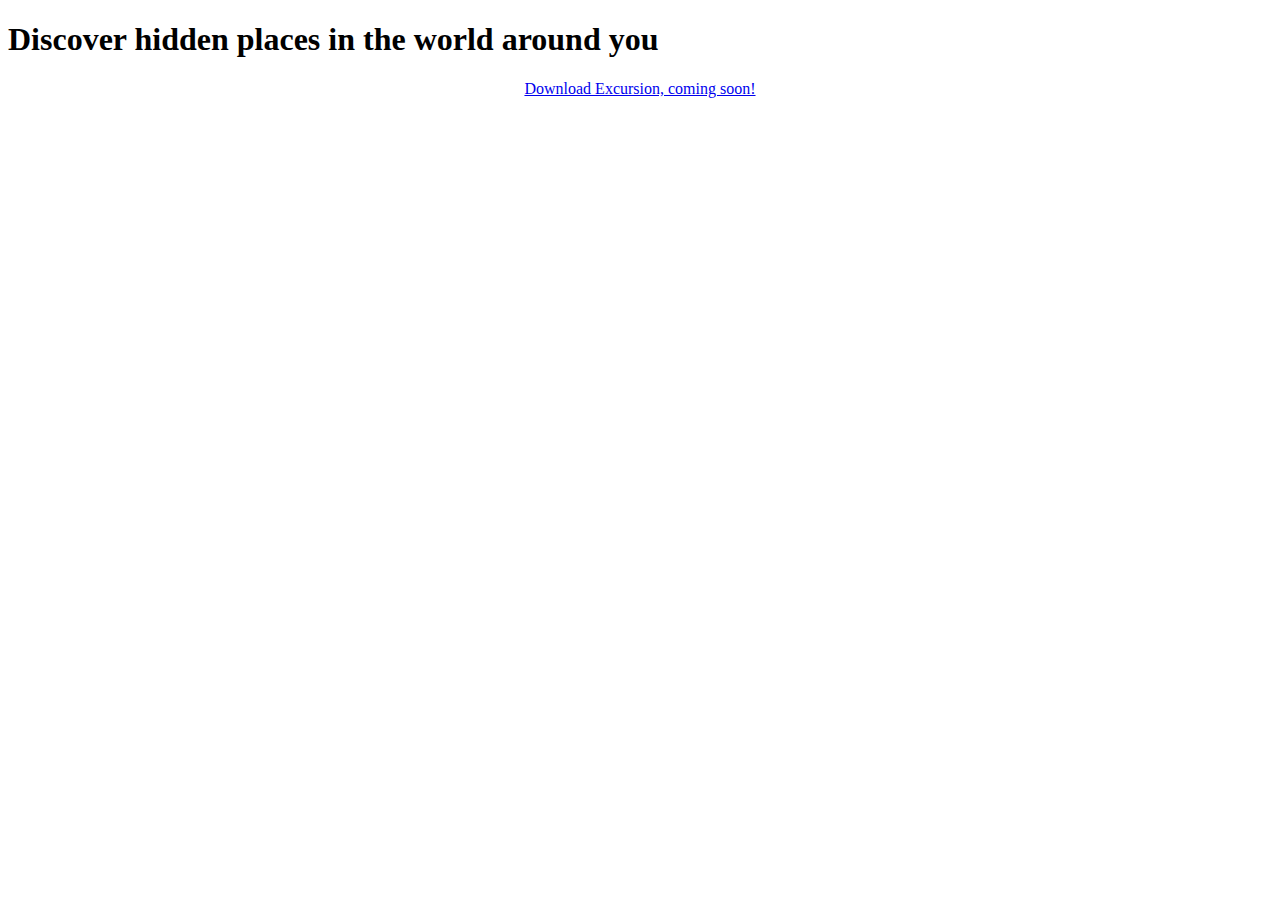
==== index.html @ dbe91634 "First commit" ====
<!DOCTYPE html>

<html lang="en">

 <head>

   <meta charset="UTF-8">

     <meta name="viewport" content="width=device-width, initial-scale=1.0">

     <meta http-equiv="X-UA-Compatible" content="ie=edge">

     <title>Colmar Academy</title>

     <link rel="stylesheet" href="./resources/css/style.css">

 </head>

 <body>
  <header>
    <h1>Discover hidden places in the world around you</h1>
  </header>

  <!--This is the content of the page -->
  <center><a class="download-link" href="#">Download Excursion, coming soon!</a></center>

  <center>
  <video width="auto" height="auto" autoplay muted> 
    <source src="./resources/videos/excursion.mp4" type="video/mp4">
    Your browser does not support
  </video>
  </center>


 </body>

</html>
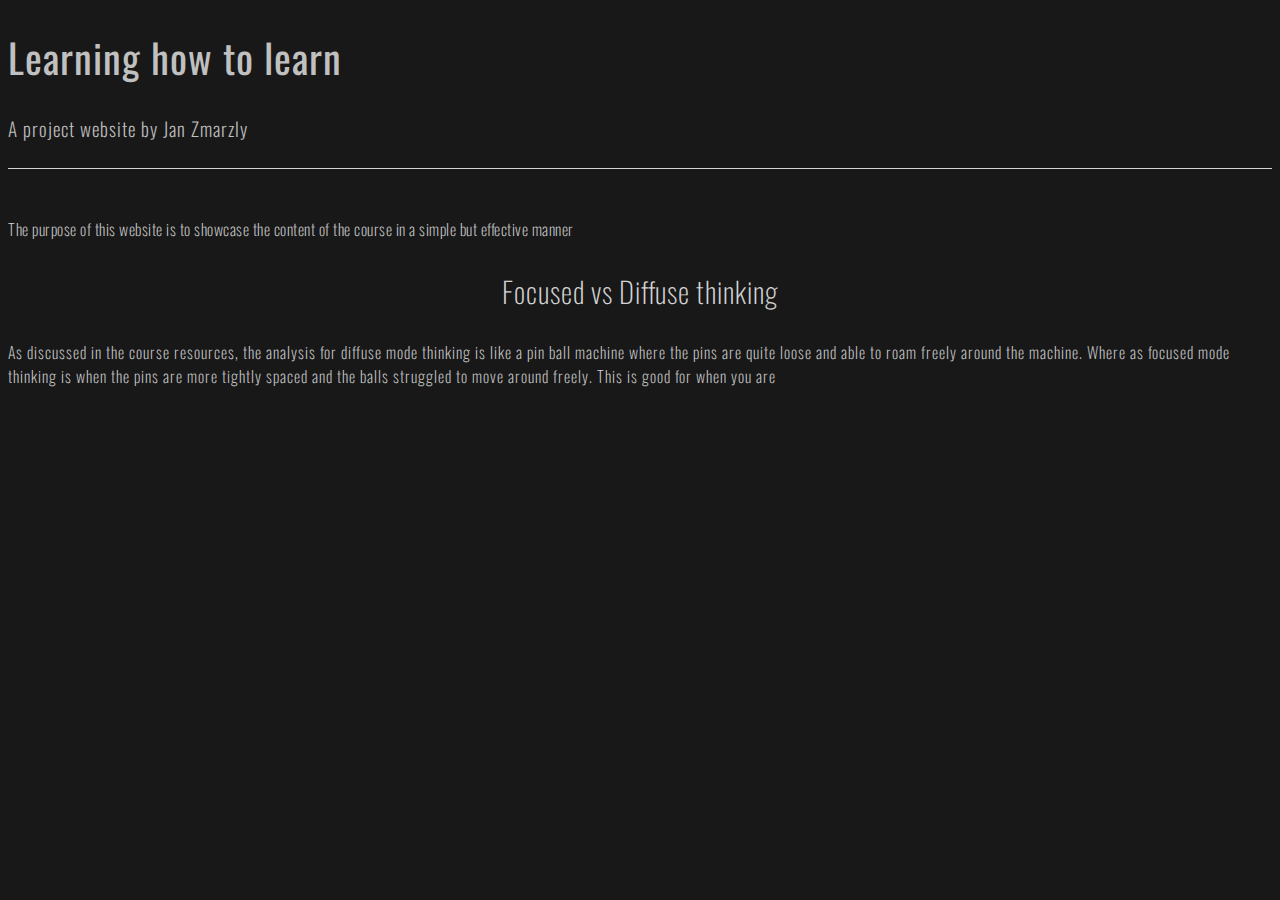
==== commit e8458c66: "day 1 work" ====
--- a/index.html
+++ b/index.html
@@ -10,28 +10,37 @@
 
      <meta http-equiv="X-UA-Compatible" content="ie=edge">
 
-     <title>Colmar Academy</title>
-
+     <title>Learning2Learn</title>
+    
+     <link rel="preconnect" href="https://fonts.googleapis.com">
+     <link rel="preconnect" href="https://fonts.gstatic.com" crossorigin>
+     <link href="https://fonts.googleapis.com/css2?family=Oswald:wght@200..700&display=swap" rel="stylesheet">
      <link rel="stylesheet" href="./resources/css/style.css">
 
  </head>
 
  <body>
   <header>
-    <h1>Discover hidden places in the world around you</h1>
+    <h1>Learning how to learn</h1>
+    <h4>A project website by Jan Zmarzly</h4>
   </header>
 
   <!--This is the content of the page -->
-  <center><a class="download-link" href="#">Download Excursion, coming soon!</a></center>
 
-  <center>
-  <video width="auto" height="auto" autoplay muted> 
-    <source src="./resources/videos/excursion.mp4" type="video/mp4">
-    Your browser does not support
-  </video>
-  </center>
+  <p class="main-head">
+    The purpose of this website is to showcase the content of the course in a simple
+    but effective manner
+  </p>
+<!-- Focused vs diffuse mode of thinking resource-->
+  <h3> Focused vs Diffuse thinking</h3>
+  <p class="focused-vs-diffuse">
+    As discussed in the course resources, the analysis for diffuse mode thinking
+    is like a pin ball machine where the pins are quite loose and able to roam freely
+    around the machine. Where as focused mode thinking is when the pins are more tightly
+    spaced and the balls struggled to move around freely. This is good for when you are 
 
+  </p>
 
- </body>
+</body>
 
 </html>
--- a/resources/css/style.css
+++ b/resources/css/style.css
@@ -0,0 +1,40 @@
+* {
+    background-color: black;
+    opacity: 0.9;
+    font-family: "Oswald", sans-serif;
+    font-size: 1rem;
+    font-weight: 200;
+    letter-spacing: 1px;
+}
+
+header {
+    border-bottom: 1px solid white;
+}
+
+h1 {
+    color: white;
+    font-size: 2.5rem;
+    font-weight: 400;
+}
+
+h3 {
+    color: white;
+    font-size: 1.8rem;
+    text-align: center;
+}
+
+h4 {
+    color: white;
+    font-size: 1.2rem;
+    font-weight: 250;
+}
+
+p.main-head {
+    color: white;
+    padding-top: 2.5%;
+    letter-spacing: 0.5px;
+}
+
+p.focused-vs-diffuse {
+    color: white;
+}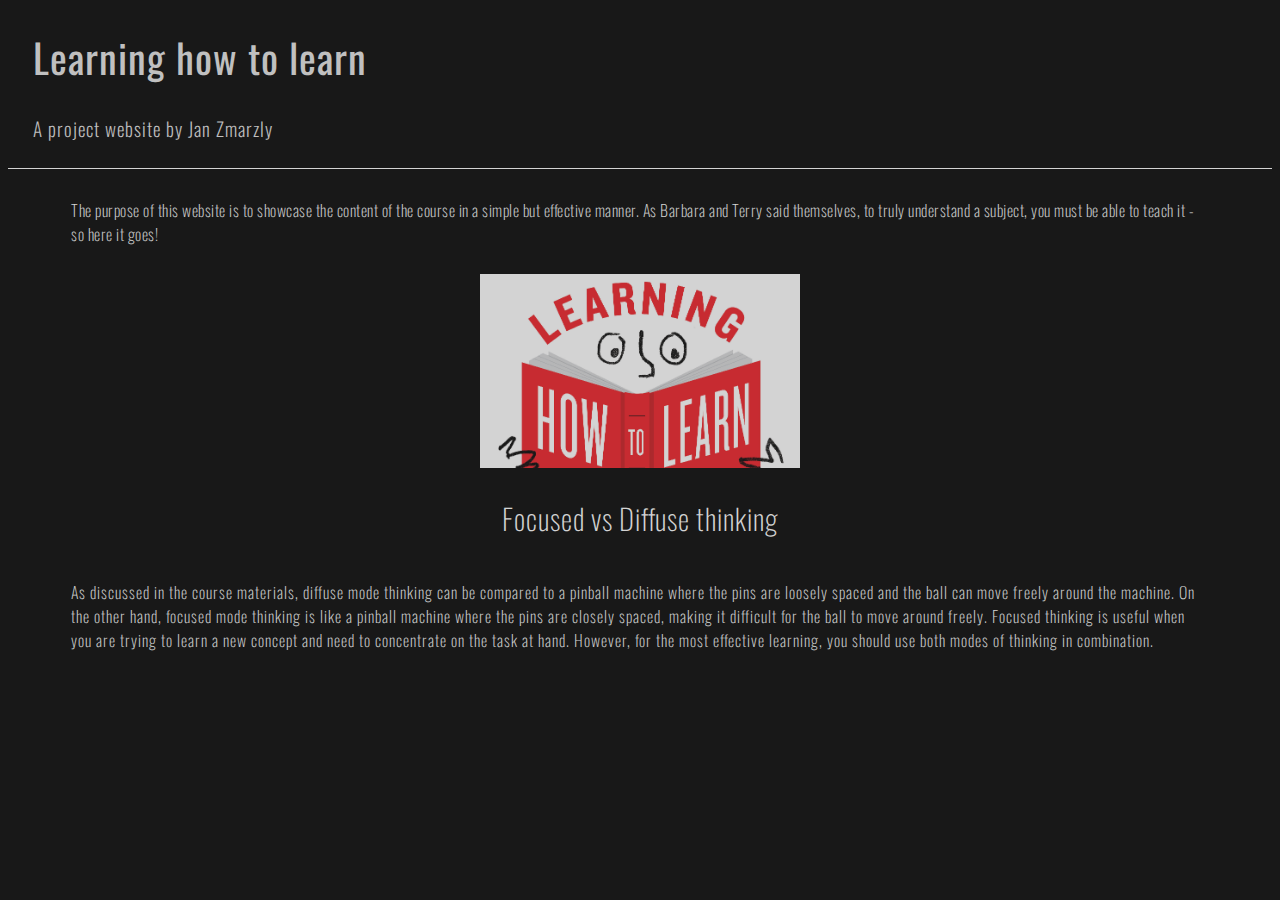
==== commit c42cc544: "day 2" ====
--- a/index.html
+++ b/index.html
@@ -29,15 +29,20 @@
 
   <p class="main-head">
     The purpose of this website is to showcase the content of the course in a simple
-    but effective manner
+    but effective manner. As Barbara and Terry said themselves, to truly understand a 
+    subject, you must be able to teach it - so here it goes!
   </p>
+  <img class="images" id="learn2learn" src="./resources/images/learning2learn.png">
 <!-- Focused vs diffuse mode of thinking resource-->
   <h3> Focused vs Diffuse thinking</h3>
   <p class="focused-vs-diffuse">
-    As discussed in the course resources, the analysis for diffuse mode thinking
-    is like a pin ball machine where the pins are quite loose and able to roam freely
-    around the machine. Where as focused mode thinking is when the pins are more tightly
-    spaced and the balls struggled to move around freely. This is good for when you are 
+    As discussed in the course materials, diffuse mode thinking can be compared to
+    a pinball machine where the pins are loosely spaced and the ball can move freely
+    around the machine. On the other hand, focused mode thinking is like a pinball
+    machine where the pins are closely spaced, making it difficult for the ball to 
+    move around freely. Focused thinking is useful when you are trying to learn a 
+    new concept and need to concentrate on the task at hand. However, for the most 
+    effective learning, you should use both modes of thinking in combination.  
 
   </p>
 
--- a/resources/css/style.css
+++ b/resources/css/style.css
@@ -15,6 +15,7 @@
     color: white;
     font-size: 2.5rem;
     font-weight: 400;
+    padding-left: 2%;
 }
 
 h3 {
@@ -27,14 +28,28 @@
     color: white;
     font-size: 1.2rem;
     font-weight: 250;
+    padding-left: 2%;
 }
 
 p.main-head {
     color: white;
     padding-top: 2.5%;
     letter-spacing: 0.5px;
+    padding: 1% 5%;
 }
 
 p.focused-vs-diffuse {
     color: white;
+    padding: 1% 5%;
+}
+
+.images {
+
+}
+
+.images#learn2learn {
+    width: 320px;
+    display: block;
+    margin-left: auto;
+    margin-right: auto;
 }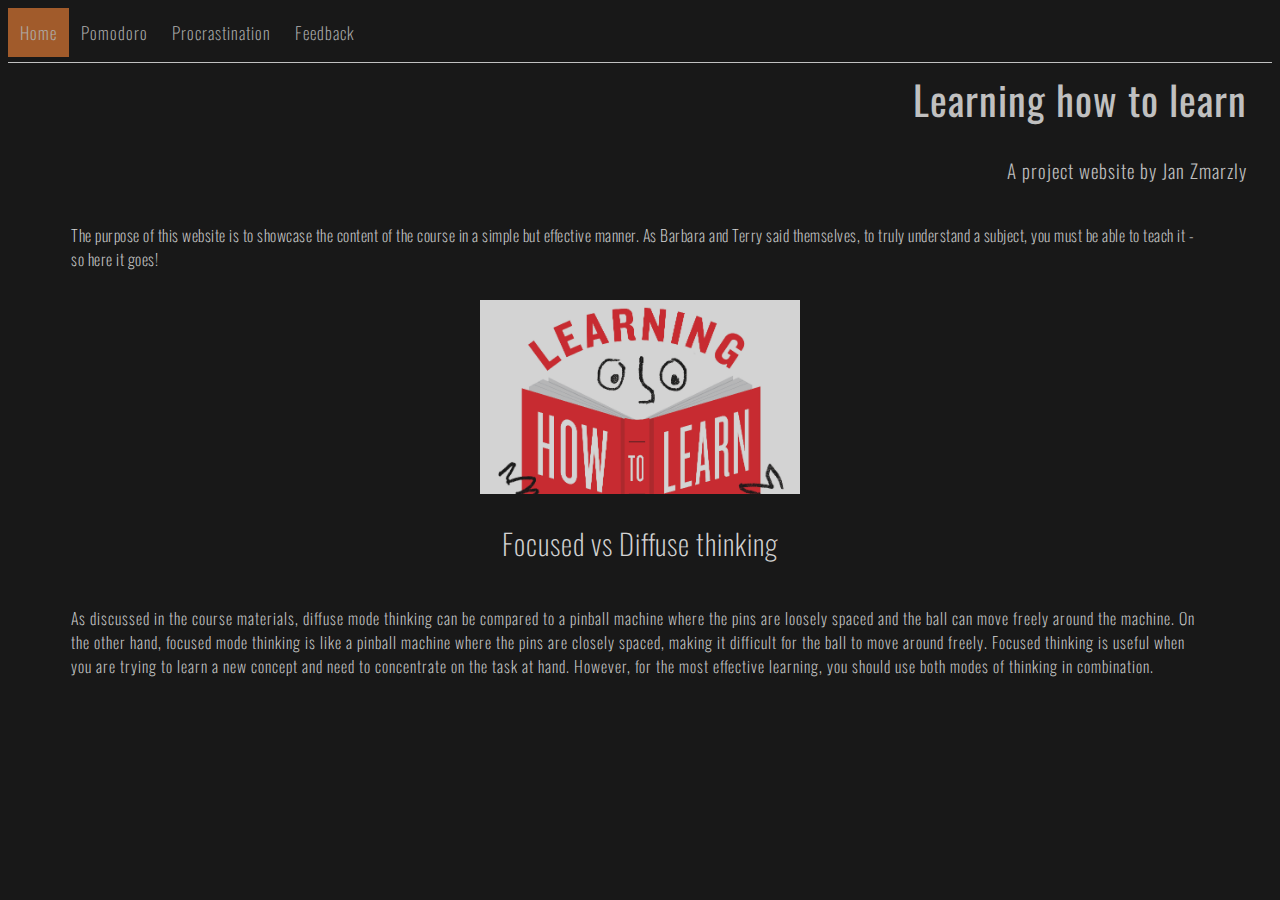
==== commit 4cc52dc4: "day 2 part 2" ====
--- a/index.html
+++ b/index.html
@@ -12,6 +12,7 @@
 
      <title>Learning2Learn</title>
     
+     <link rel="stylesheet" href="https://cdnjs.cloudflare.com/ajax/libs/font-awesome/4.7.0/css/font-awesome.min.css">
      <link rel="preconnect" href="https://fonts.googleapis.com">
      <link rel="preconnect" href="https://fonts.gstatic.com" crossorigin>
      <link href="https://fonts.googleapis.com/css2?family=Oswald:wght@200..700&display=swap" rel="stylesheet">
@@ -21,6 +22,12 @@
 
  <body>
   <header>
+    <div class="navbar">
+      <a class="active" href="./index.html">Home</a>
+      <a href="./pomodoro.html">Pomodoro</a>
+      <a href="#">Procrastination</a>
+      <a href="#">Feedback</a>
+    </div>
     <h1>Learning how to learn</h1>
     <h4>A project website by Jan Zmarzly</h4>
   </header>
--- a/resources/css/style.css
+++ b/resources/css/style.css
@@ -8,14 +8,16 @@
 }
 
 header {
-    border-bottom: 1px solid white;
+
 }
 
 h1 {
     color: white;
     font-size: 2.5rem;
     font-weight: 400;
-    padding-left: 2%;
+    padding-right: 2%;
+    margin-top: 0.5%;
+    text-align: right;
 }
 
 h3 {
@@ -28,7 +30,8 @@
     color: white;
     font-size: 1.2rem;
     font-weight: 250;
-    padding-left: 2%;
+    padding-right: 2%;
+    text-align: right;
 }
 
 p.main-head {
@@ -52,4 +55,41 @@
     display: block;
     margin-left: auto;
     margin-right: auto;
-}+}
+
+/* Style the navigation bar */
+.navbar {
+    width: 100%;
+    background-color: #000;
+    overflow: auto;
+    border-bottom: solid 1px white;
+    padding-bottom: 5px;
+  }
+  
+  /* Navbar links */
+  .navbar a {
+    float: left;
+    text-align: center;
+    padding: 12px;
+    color: white;
+    text-decoration: none;
+    font-size: 17px;
+  }
+  
+  /* Navbar links on mouse-over */
+  .navbar a:hover {
+    background-color: #555;
+  }
+  
+  /* Current/active navbar link */
+  .active {
+    background-color: #e77422;
+  }
+  
+  /* Add responsiveness - will automatically display the navbar vertically instead of horizontally on screens less than 500 pixels */
+  @media screen and (max-width: 500px) {
+    .navbar a {
+      float: none;
+      display: block;
+    }
+  }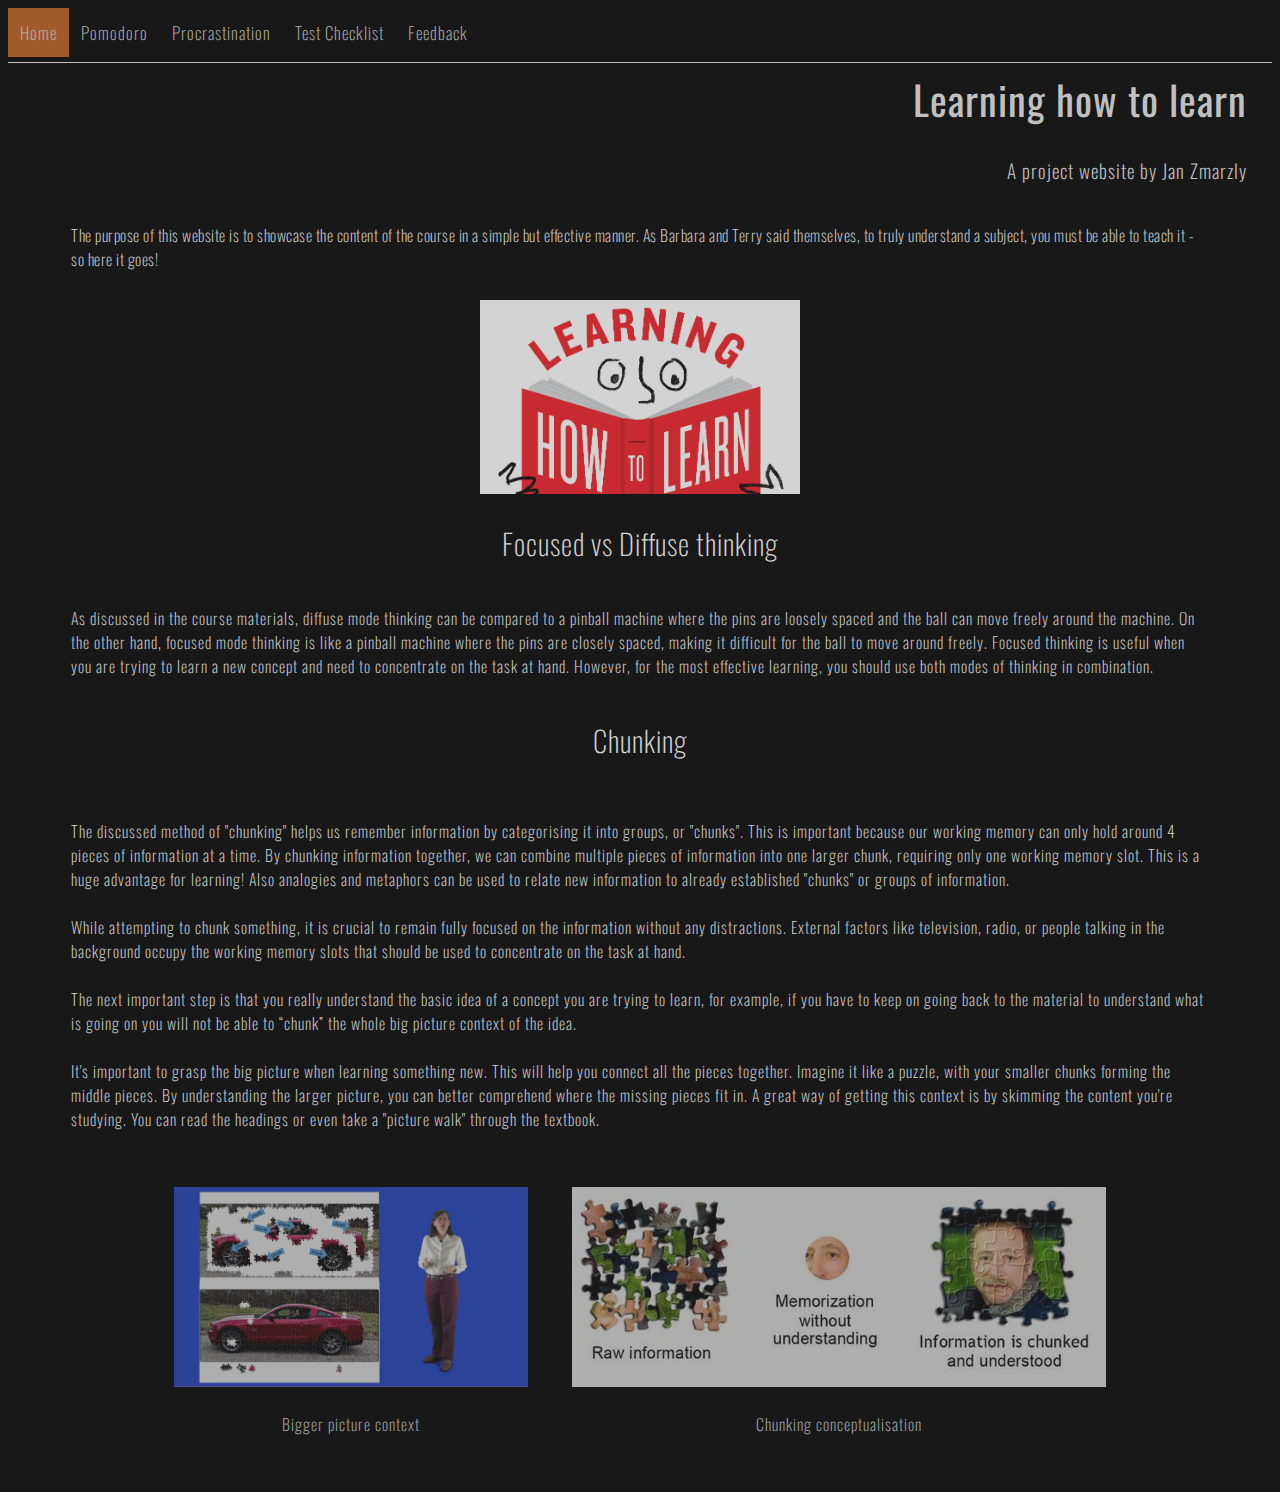
==== commit 0db52a55: "day 3" ====
--- a/index.html
+++ b/index.html
@@ -25,8 +25,9 @@
     <div class="navbar">
       <a class="active" href="./index.html">Home</a>
       <a href="./pomodoro.html">Pomodoro</a>
-      <a href="#">Procrastination</a>
-      <a href="#">Feedback</a>
+      <a href="./procrastination.html">Procrastination</a>
+      <a href="./testchecklist.html">Test Checklist</a>
+      <a href="./feedback.html">Feedback</a>
     </div>
     <h1>Learning how to learn</h1>
     <h4>A project website by Jan Zmarzly</h4>
@@ -49,9 +50,46 @@
     machine where the pins are closely spaced, making it difficult for the ball to 
     move around freely. Focused thinking is useful when you are trying to learn a 
     new concept and need to concentrate on the task at hand. However, for the most 
-    effective learning, you should use both modes of thinking in combination.  
-
+    effective learning, you should use both modes of thinking in combination.
   </p>
+  <h3>Chunking</h3>
+  <p class="chunking">
+    The discussed method of "chunking" helps us remember information by categorising 
+    it into groups, or "chunks". This is important because our working memory can 
+    only hold around 4 pieces of information at a time. By chunking information 
+    together, we can combine multiple pieces of information into one larger chunk, 
+    requiring only one working memory slot. This is a huge advantage for learning! 
+    Also analogies and metaphors can be used to relate new information to already 
+    established "chunks" or groups of information.
+    <br><br>
+    While attempting to chunk something, it is crucial to remain fully focused on the
+    information without any distractions. External factors like television, radio, 
+    or people talking in the background occupy the working memory slots that should 
+    be used to concentrate on the task at hand.
+    <br><br>
+    The next important step is that you really understand the basic idea of a concept 
+    you are trying to learn, for example, if you have to keep on going back to the 
+    material to understand what is going on you will not be able to “chunk” the whole 
+    big picture context of the idea.
+    <br><br>
+    It's important to grasp the big picture when learning something new. This will 
+    help you connect all the pieces together. Imagine it like a puzzle, with your 
+    smaller chunks forming the middle pieces. By understanding the larger picture, 
+    you can better comprehend where the missing pieces fit in. A great way of getting 
+    this context is by skimming the content you're studying. You can read the headings
+     or even take a "picture walk" through the textbook.
+  </p>
+  <div id="images">
+    <figure class="chunking">
+      <img class="chunking" src="./resources/images/chunkstobigpicture.png">
+      <figcaption>Bigger picture context</figcaption>
+    </figure>
+    <figure class="chunking">
+      <img class="chunking" src="./resources/images/chunkingexplained.jpeg">
+      <figcaption>Chunking conceptualisation</figcaption>
+    </figure>
+  </div>
+  <br><br>
 
 </body>
 
--- a/resources/css/style.css
+++ b/resources/css/style.css
@@ -1,5 +1,6 @@
 * {
     background-color: black;
+    color: aliceblue;
     opacity: 0.9;
     font-family: "Oswald", sans-serif;
     font-size: 1rem;
@@ -46,6 +47,17 @@
     padding: 1% 5%;
 }
 
+p.chunking {
+  color: white;
+  padding: 1% 5%;
+}
+
+p.testchecklist {
+  padding-bottom: 10px;
+  padding-left: 5%;
+  padding-right: 5%;
+}
+
 .images {
 
 }
@@ -55,6 +67,18 @@
     display: block;
     margin-left: auto;
     margin-right: auto;
+}
+
+.chunking {
+  display: inline-block;
+  margin-left: auto;
+  margin-right: auto;
+  height: 200px;
+  padding: 20px 10px;
+}
+
+#images{
+  text-align: center;
 }
 
 /* Style the navigation bar */
@@ -92,4 +116,44 @@
       float: none;
       display: block;
     }
-  }+  }
+
+  /* This is for the checklist */
+
+  .container {
+  color: #eeeeee;
+	display: flex;
+	flex-direction: column;
+  text-wrap: wrap;
+	min-width: auto;
+  min-height: auto;
+	box-shadow: 3px 3px 10px rgba(360, 360, 360, 0.15);
+	border-top: 5px solid #e77422;
+	border-bottom: 5px solid #e77422;
+  padding: 0px 20px;
+}
+
+.todo {
+  display:inline-flex;
+	padding: 1em;
+  min-height: auto;
+
+}
+
+.todo__value {
+	background: transparent;
+	border: none;
+	outline: none;
+	font-family: 'Quicksand', sans-serif;
+	font-size: 1em;
+	font-weight: bold;
+	flex-grow: 1;
+  min-height: auto;
+}
+
+.todo:has(.todo__checkbox:checked) {
+	color: #555555;
+	background: #e77422;
+	text-decoration: line-through;
+	order: 1;
+}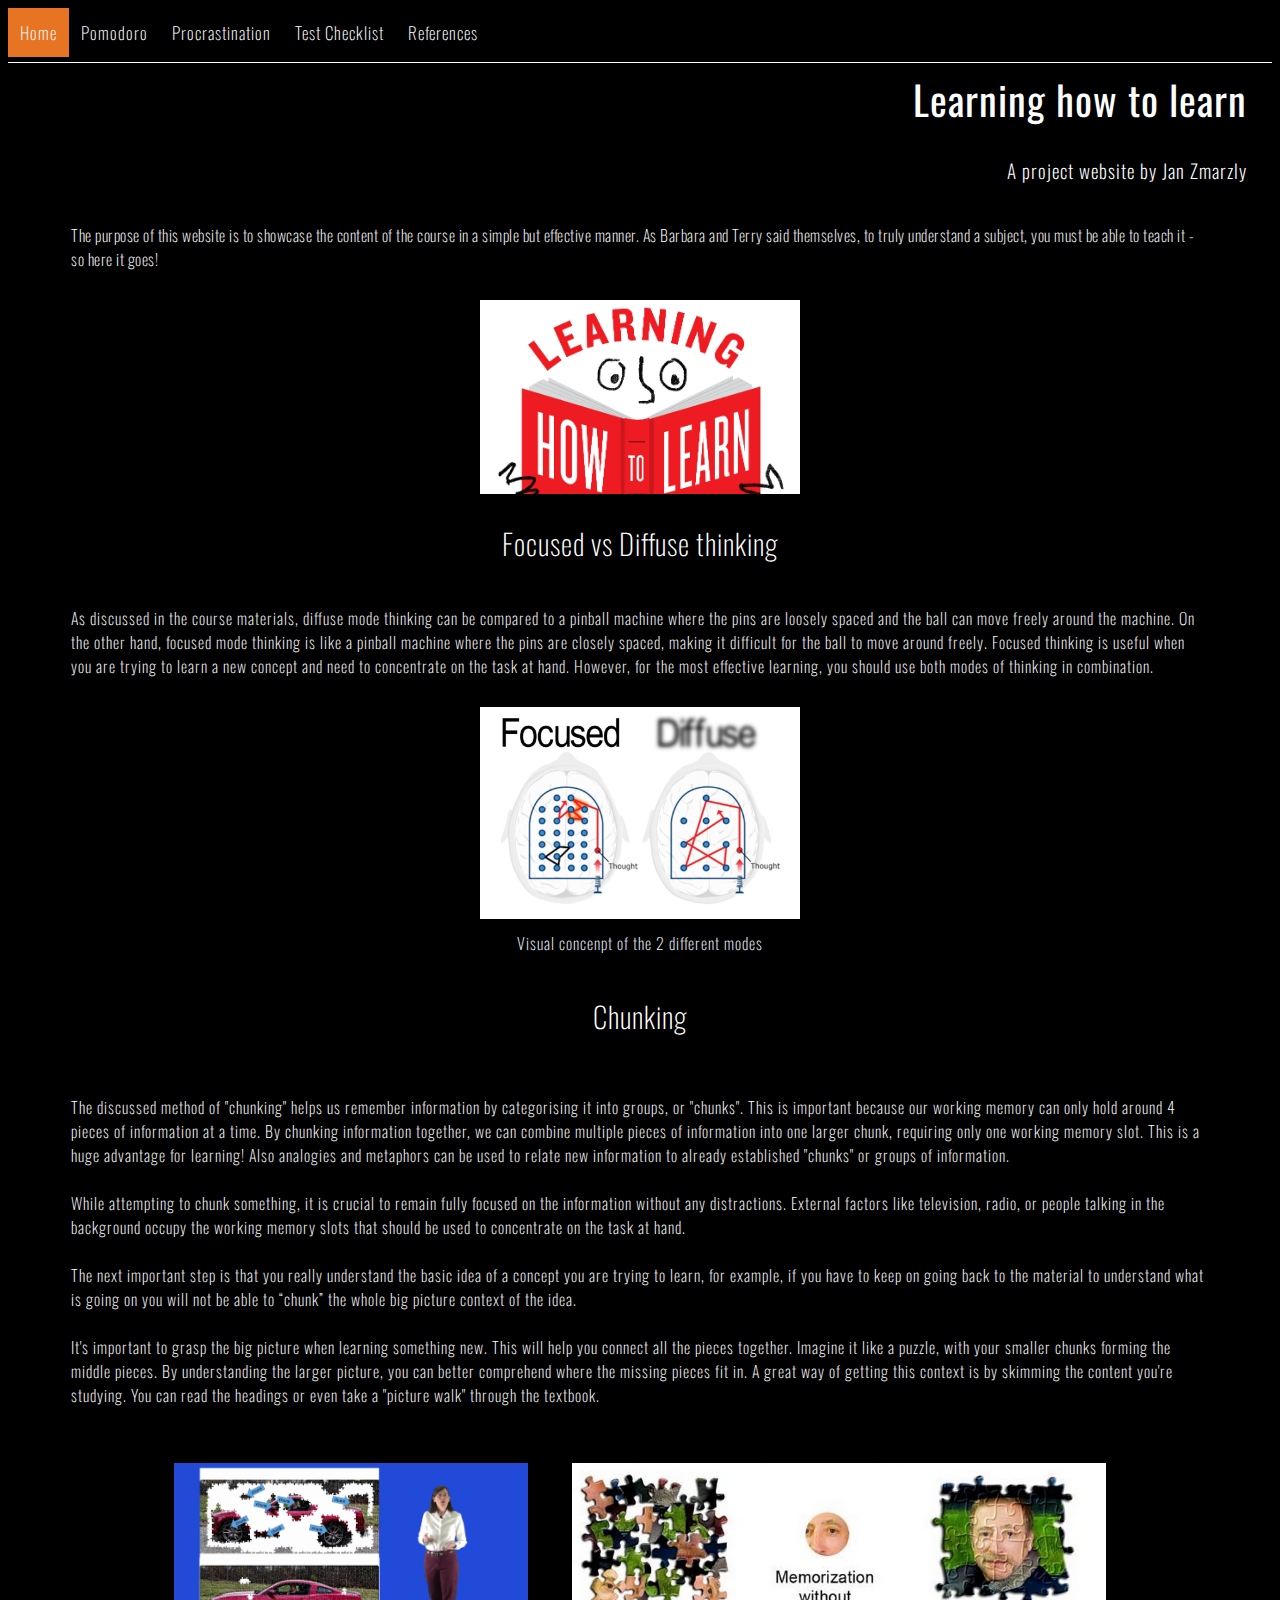
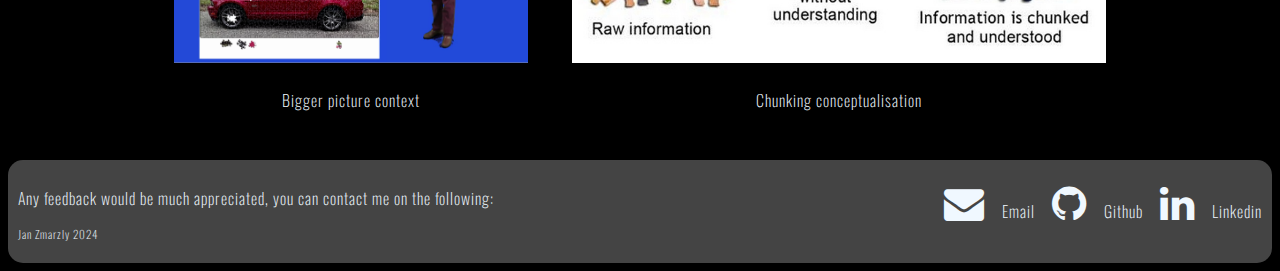
==== commit 256f1ef0: "day 4 part 1" ====
--- a/index.html
+++ b/index.html
@@ -27,7 +27,7 @@
       <a href="./pomodoro.html">Pomodoro</a>
       <a href="./procrastination.html">Procrastination</a>
       <a href="./testchecklist.html">Test Checklist</a>
-      <a href="./feedback.html">Feedback</a>
+      <a href="./references.html">References</a>
     </div>
     <h1>Learning how to learn</h1>
     <h4>A project website by Jan Zmarzly</h4>
@@ -52,6 +52,14 @@
     new concept and need to concentrate on the task at hand. However, for the most 
     effective learning, you should use both modes of thinking in combination.
   </p>
+  <figure>
+    <img class="images" id="thinkingmodes" src="./resources/images/thinkingmode.jpeg">
+    <center>
+    <figcaption id="caption1">
+      Visual concenpt of the 2 different modes
+    </figcaption>
+    </center>
+  </figure>
   <h3>Chunking</h3>
   <p class="chunking">
     The discussed method of "chunking" helps us remember information by categorising 
@@ -92,5 +100,23 @@
   <br><br>
 
 </body>
+<footer class="footer">
+  <div class="footerp">
+    <p>
+      Any feedback would be much appreciated, you can contact me on the following:
+    </p>
+    <p id="footersmall">
+      Jan Zmarzly 2024
+    </p>
+  </div>
+  <div class="links">
+    <i class="fa fa-envelope" id="icons"></i>
+    <a href="mailto:jan.f.zmarzly@gmail.com" target="_blank">Email</a>
+    <i class="fa fa-github" id="icons"></i>
+    <a href="https://github.com/janzmarz" target="_blank">Github</a>
+    <i class="fa fa-linkedin" id="icons"></i>
+    <a href="https://linkedin.com/in/jan-zmarzly-1a497a304" target="_blank">Linkedin</a>
+  </div>
+</footer>
 
 </html>
--- a/resources/css/style.css
+++ b/resources/css/style.css
@@ -1,15 +1,25 @@
 * {
-    background-color: black;
     color: aliceblue;
-    opacity: 0.9;
     font-family: "Oswald", sans-serif;
     font-size: 1rem;
     font-weight: 200;
     letter-spacing: 1px;
 }
 
+body{
+  background-color: #000;
+}
+
 header {
 
+}
+
+footer {
+  background-color: #444;
+  padding: 10px;
+  display: flex;
+  justify-content: space-between;
+  border-radius: 15px;
 }
 
 h1 {
@@ -35,6 +45,10 @@
     text-align: right;
 }
 
+a{
+  text-decoration: none;
+}
+
 p.main-head {
     color: white;
     padding-top: 2.5%;
@@ -56,6 +70,12 @@
   padding-bottom: 10px;
   padding-left: 5%;
   padding-right: 5%;
+}
+p.pomodoro1 {
+  padding: 1% 5%;
+}
+ul.pomodoro1 {
+  padding: 1% 10%;
 }
 
 .images {
@@ -67,6 +87,26 @@
     display: block;
     margin-left: auto;
     margin-right: auto;
+}
+
+.images#thinkingmodes{
+    width: 320px;
+    display: block;
+    margin-left: auto;
+    margin-right: auto;
+}
+
+.images#pomodoro {
+  max-width: 640px;
+  display: block;
+  margin-left: auto;
+  margin-right: auto;
+  border-radius: 10px;
+  opacity: 0.9;
+}
+
+#caption1 {
+  padding: 1%;
 }
 
 .chunking {
@@ -81,6 +121,20 @@
   text-align: center;
 }
 
+#icons{
+  padding: 5px;
+}
+
+#footersmall {
+  font-size: 0.7rem;
+}
+
+.links {
+  font-size: 2.5rem;
+  font-style: normal;
+  font-weight: 500;
+  letter-spacing: 2px;
+}
 /* Style the navigation bar */
 .navbar {
     width: 100%;
@@ -131,6 +185,7 @@
 	border-top: 5px solid #e77422;
 	border-bottom: 5px solid #e77422;
   padding: 0px 20px;
+  margin-bottom: 20px;
 }
 
 .todo {
